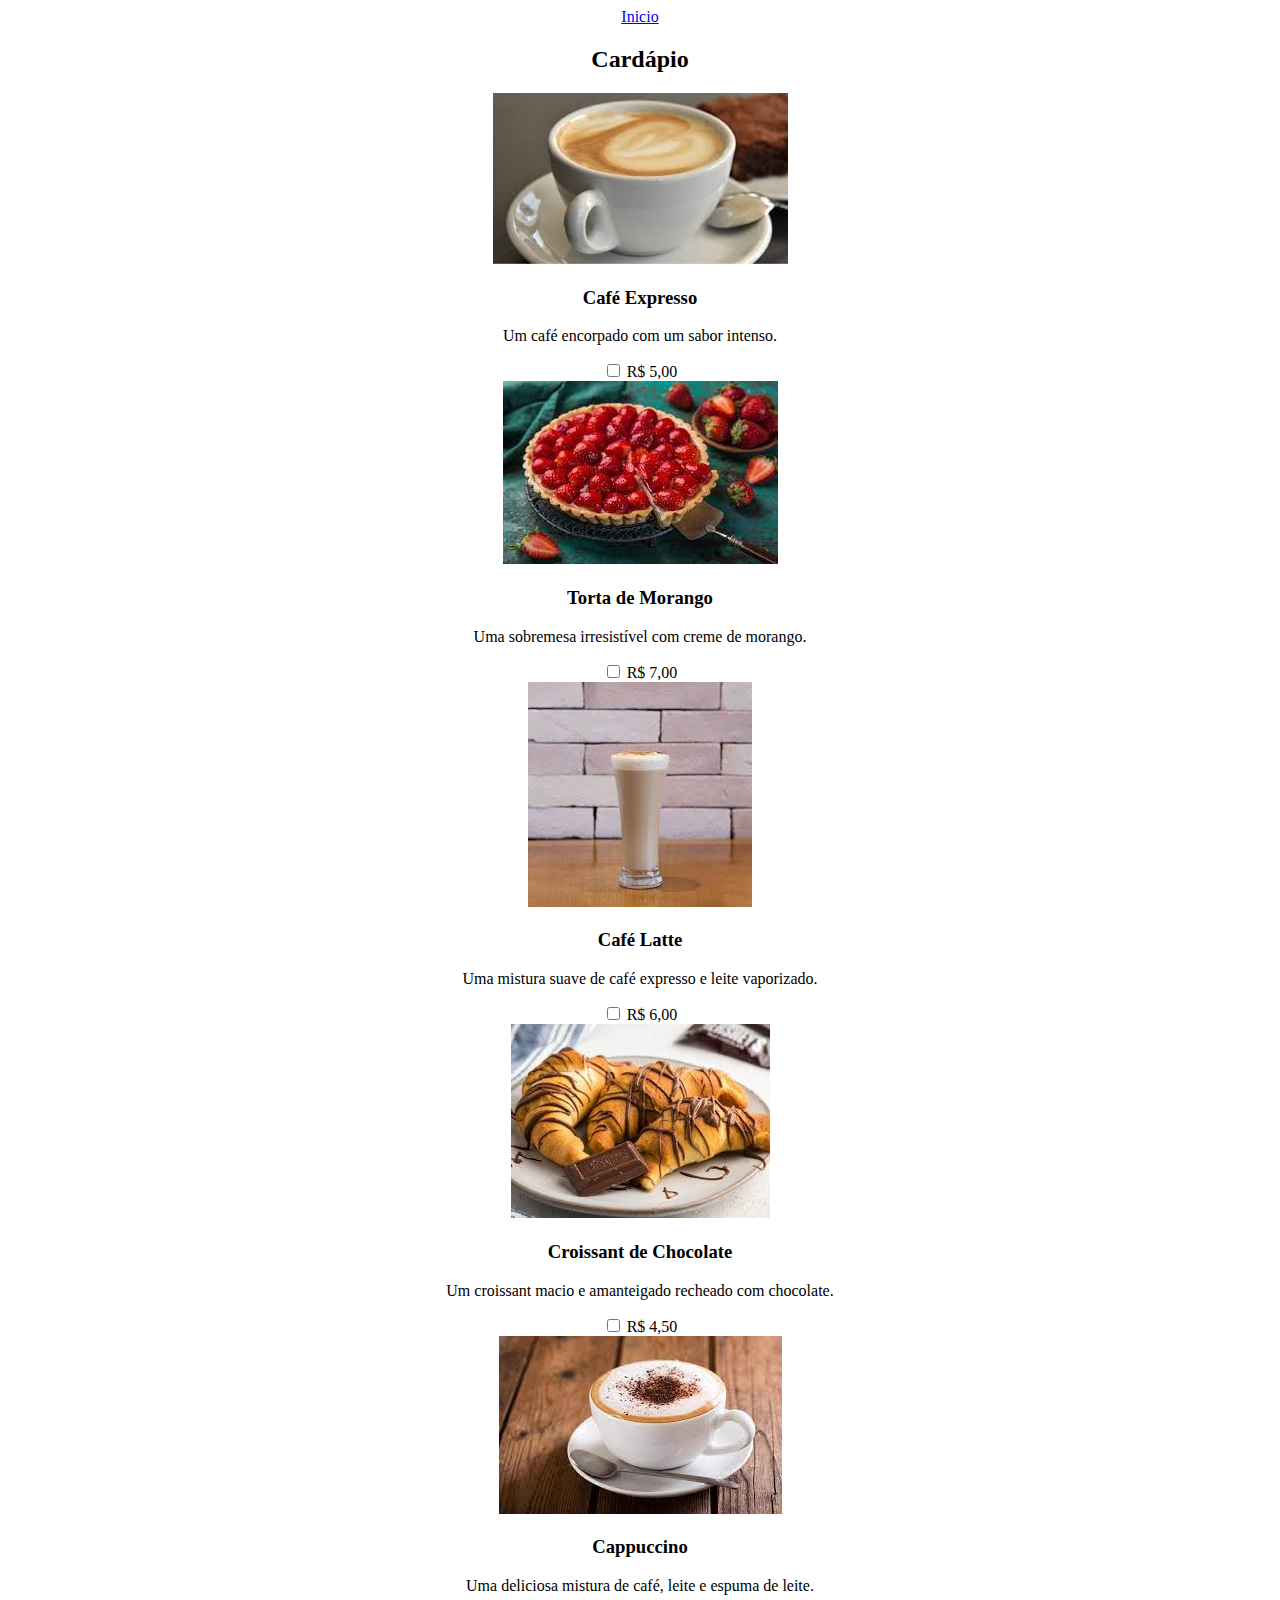
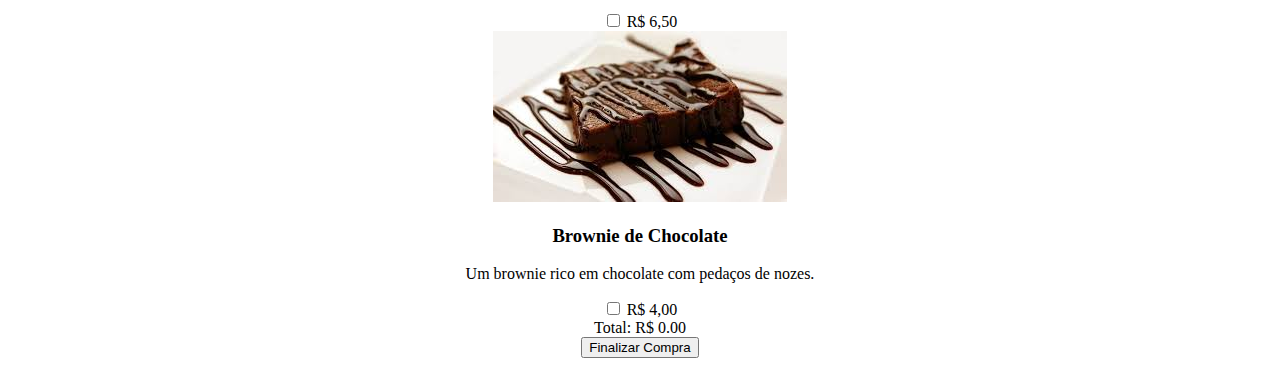
==== cardapio.html @ adf33dd8 "Update cardapio.html" ====
<!DOCTYPE html>
<html lang="en">

<head>
   <link rel="stylesheet" type="text/css" href="cardapio.css"/>
</head>
<body>
    <center>
        <header>
            <!-- Cabeçalho com botão "Voltar" para retornar à página inicial -->
            <a href="index.html" class="btn">Inicio</a>
        </header>
        <h2>Cardápio</h2>
        <div class="container">
            <div class="menu-item">
                <img src="imagens\images.jfif" alt="Café Expresso">
                <h3>Café Expresso</h3>
                <p>Um café encorpado com um sabor intenso.</p>
                <span class="price item-price"> <input type="checkbox" name="item" value="5.00">
                    <!-- Adicione valor do item como valor do checkbox -->R$ 5,00</span>
            </div>
            <div class="menu-item">
                <img src="imagens\torta.jfif" alt="Torta de Morango">
                <h3>Torta de Morango</h3>
                <p>Uma sobremesa irresistível com creme de morango.</p>
                <span class="price item-price"> <input type="checkbox" name="item" value="7.00">
                    <!-- Adicione valor do item como valor do checkbox -->R$ 7,00</span>
            </div>
            <div class="menu-item">
                <img src="imagens\latte.jfif" alt="Café Latte">
                <h3>Café Latte</h3>
                <p>Uma mistura suave de café expresso e leite vaporizado.</p>
                <span class="price item-price"> <input type="checkbox" name="item" value="6.00">
                    <!-- Adicione valor do item como valor do checkbox -->R$ 6,00</span>
            </div>
            <div class="menu-item">
                <img src="imagens\croaca.jfif" alt="Croissant de Chocolate">
                <h3>Croissant de Chocolate</h3>
                <p>Um croissant macio e amanteigado recheado com chocolate.</p>
                <span class="price item-price"> <input type="checkbox" name="item" class="custom-checkbox" value="4.50">
                    <!-- Adicione valor do item como valor do checkbox -->R$ 4,50</span>
            </div>
            <div class="menu-item">
                <img src="imagens\caputino.jfif" alt="Cappuccino">
                <h3>Cappuccino</h3>
                <p>Uma deliciosa mistura de café, leite e espuma de leite.</p>
                <span class="price item-price"> <input type="checkbox" name="item" value="6.50">
                    <!-- Adicione valor do item como valor do checkbox -->R$ 6,50 </span>
            </div>
            <div class="menu-item">
                <img src="imagens\brounie.jfif" alt="Brownie de Chocolate">
                <h3>Brownie de Chocolate</h3>
                <p>Um brownie rico em chocolate com pedaços de nozes.</p>
                <span class="price item-price"> <input type="checkbox" name="item" value="4.00">
                    <!-- Adicione valor do item como valor do checkbox -->R$ 4,00</span>
            </div>
        </div>
        <div id="total">Total: R$ 0.00</div>
        <center>
            <form>
                <button type="button" id="checkout-button" class="btn">Finalizar Compra</button>
            </form>
        </center>

        </section>
        </div>
        </div>
    </center>
</body>

<script>
    document.addEventListener("DOMContentLoaded", function () {
        const checkoutButton = document.getElementById("checkout-button");
        const itemPrices = document.querySelectorAll(".item-price");
        const checkboxes = document.querySelectorAll("input[type='checkbox']");
        const totalElement = document.getElementById("total");

        function updateTotal() {
            let total = 0;

            itemPrices.forEach((item, index) => {
                const priceText = item.textContent;
                const priceValue = parseFloat(priceText.replace("R$ ", "").replace(",", "."));

                if (checkboxes[index].checked) {
                    total += priceValue;
                }
            });

            totalElement.textContent = "Total: R$ " + total.toFixed(2);
        }

        checkboxes.forEach((checkbox) => {
            checkbox.addEventListener("change", updateTotal);
        });

        checkoutButton.addEventListener("click", function () {
            // Redirecione para a outra página, passando o total como parâmetro
            window.location.href = "compra.html?total=" + totalElement.textContent.replace("Total: R$ ", "");
        });
    });
</script>

</html>
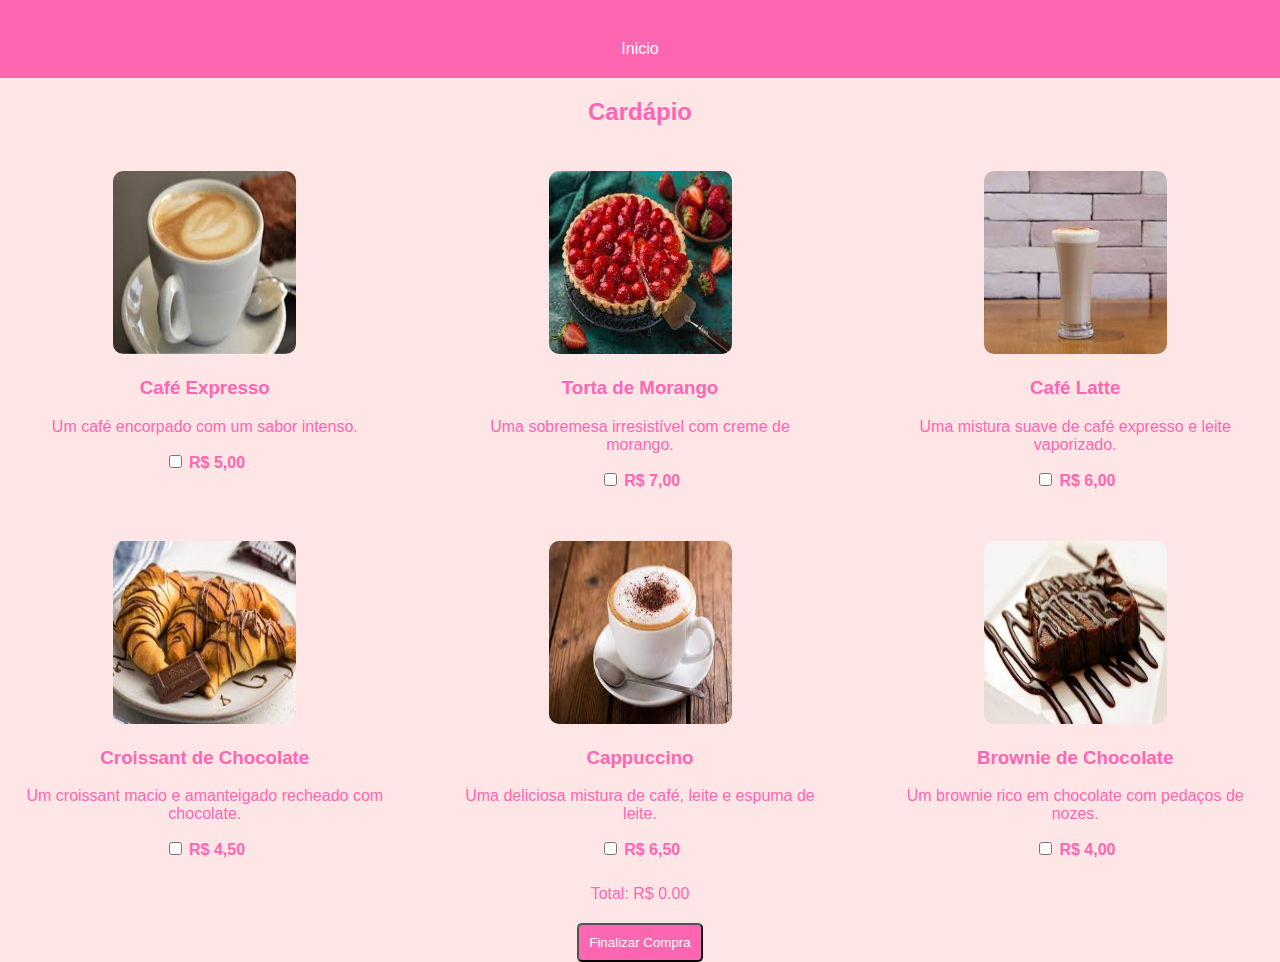
==== commit 1f21e0eb: "Update cardapio.html" ====
--- a/cardapio.html
+++ b/cardapio.html
@@ -13,42 +13,42 @@
         <h2>Cardápio</h2>
         <div class="container">
             <div class="menu-item">
-                <img src="imagens\images.jfif" alt="Café Expresso">
+                <img src="imagens\images.jfif" alt="Café Expresso" style="width: 183px; height: 183px;">
                 <h3>Café Expresso</h3>
                 <p>Um café encorpado com um sabor intenso.</p>
                 <span class="price item-price"> <input type="checkbox" name="item" value="5.00">
                     <!-- Adicione valor do item como valor do checkbox -->R$ 5,00</span>
             </div>
             <div class="menu-item">
-                <img src="imagens\torta.jfif" alt="Torta de Morango">
+                <img src="imagens\torta.jfif" alt="Torta de Morango" style="width: 183px; height: 183px;">
                 <h3>Torta de Morango</h3>
                 <p>Uma sobremesa irresistível com creme de morango.</p>
                 <span class="price item-price"> <input type="checkbox" name="item" value="7.00">
                     <!-- Adicione valor do item como valor do checkbox -->R$ 7,00</span>
             </div>
             <div class="menu-item">
-                <img src="imagens\latte.jfif" alt="Café Latte">
+                <img src="imagens\latte.jfif" alt="Café Latte" style="width: 183px; height: 183px;">
                 <h3>Café Latte</h3>
                 <p>Uma mistura suave de café expresso e leite vaporizado.</p>
                 <span class="price item-price"> <input type="checkbox" name="item" value="6.00">
                     <!-- Adicione valor do item como valor do checkbox -->R$ 6,00</span>
             </div>
             <div class="menu-item">
-                <img src="imagens\croaca.jfif" alt="Croissant de Chocolate">
+                <img src="imagens\croaca.jfif" alt="Croissant de Chocolate" style="width: 183px; height: 183px;">
                 <h3>Croissant de Chocolate</h3>
                 <p>Um croissant macio e amanteigado recheado com chocolate.</p>
                 <span class="price item-price"> <input type="checkbox" name="item" class="custom-checkbox" value="4.50">
                     <!-- Adicione valor do item como valor do checkbox -->R$ 4,50</span>
             </div>
             <div class="menu-item">
-                <img src="imagens\caputino.jfif" alt="Cappuccino">
+                <img src="imagens\caputino.jfif" alt="Cappuccino" style="width: 183px; height: 183px;">
                 <h3>Cappuccino</h3>
                 <p>Uma deliciosa mistura de café, leite e espuma de leite.</p>
                 <span class="price item-price"> <input type="checkbox" name="item" value="6.50">
                     <!-- Adicione valor do item como valor do checkbox -->R$ 6,50 </span>
             </div>
             <div class="menu-item">
-                <img src="imagens\brounie.jfif" alt="Brownie de Chocolate">
+                <img src="imagens\brounie.jfif" alt="Brownie de Chocolate" style="width: 183px; height: 183px;">
                 <h3>Brownie de Chocolate</h3>
                 <p>Um brownie rico em chocolate com pedaços de nozes.</p>
                 <span class="price item-price"> <input type="checkbox" name="item" value="4.00">
--- a/cardapio.css
+++ b/cardapio.css
@@ -0,0 +1,132 @@
+body {
+    font-family: Arial, sans-serif;
+    background-color: #ffe6e6;
+    /* Cor de creme de morango */
+    color: #ff66b2;
+    /* Rosa */
+    margin: 0;
+    padding: 0;
+}
+
+header {
+    background-color: #ff66b2;
+    color: #fff;
+    text-align: center;
+    padding: 10px 0;
+
+}
+
+header h1 {
+    font-size: 2em;
+    font-style: inherit;
+}
+
+nav ul {
+    list-style: none;
+}
+
+nav li {
+    display: inline;
+    margin: 0 20px;
+}
+
+nav a {
+    text-decoration: none;
+    color: #fff;
+    font-weight: bold;
+}
+
+.hero p {
+    color: #ff66b2;
+}
+
+.hero {
+    background-image: url('coffee-shop.jpg');
+    /* Adicione a imagem de fundo desejada */
+    background-size: cover;
+    text-align: center;
+    padding: 100px 0;
+    color: #fff;
+
+}
+
+.hero h2 {
+    font-size: 2.5em;
+    color: #ff66b2;
+    padding: 0px;
+}
+
+.btn {
+    display: inline-block;
+    background-color: #ff66b2;
+    color: #fff;
+    padding: 10px;
+    border-radius: 5px;
+    text-decoration: none;
+    margin-top: 20px;
+
+}
+
+.menu {
+    text-align: center;
+    padding: 10px 0;
+}
+
+.menu h2 {
+    font-size: 2em;
+}
+
+.menu-item {
+    display: inline-block;
+    width: 32%;
+    padding: 2%;
+    box-sizing: border-box;
+}
+
+.container {
+    display: flex;
+    justify-content: space-between;
+    flex-wrap: wrap;
+}
+
+.menu-item img {
+    max-width: 100%;
+    border-radius: 10px;
+}
+
+.price {
+    display: block;
+    font-weight: bold;
+    color: #ff66b2;
+}
+
+.about {
+    text-align: center;
+    padding: 50px 0;
+}
+
+.contact {
+    text-align: center;
+    background-color: #ff66b2;
+    color: #fff;
+    padding: 50px 0;
+}
+
+.contact p {
+    font-size: 1.2em;
+
+}
+
+footer {
+    background-color: #ff66b2;
+    text-align: center;
+    color: #fff;
+    padding: 10px 0;
+}
+
+@media (max-width:768px) {
+    .container {
+        flex-direction: column;
+        align-items: center;
+    }
+}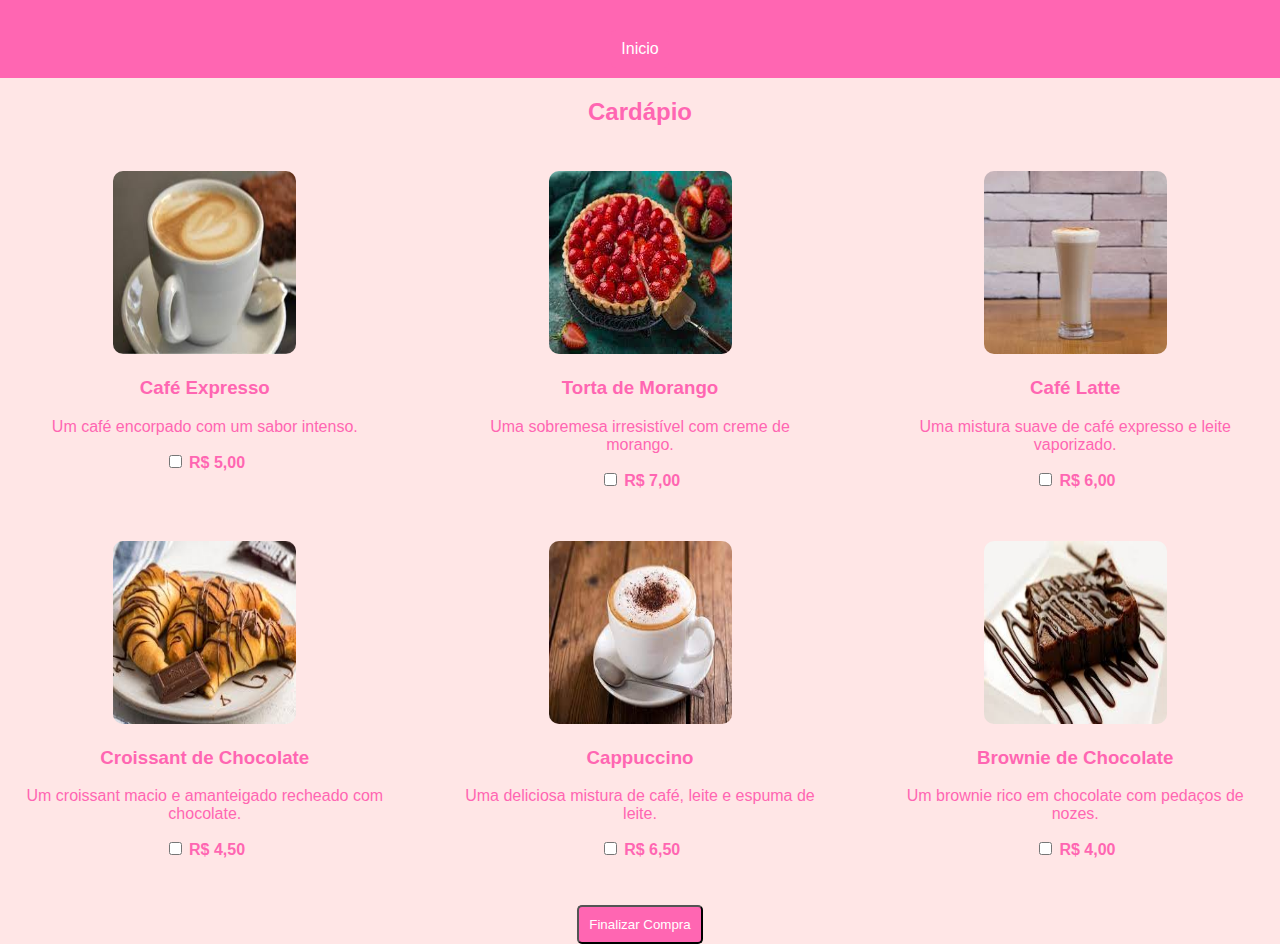
==== commit 787be6ec: "cardapio.html" ====
--- a/cardapio.html
+++ b/cardapio.html
@@ -55,7 +55,7 @@
                     <!-- Adicione valor do item como valor do checkbox -->R$ 4,00</span>
             </div>
         </div>
-        <div id="total">Total: R$ 0.00</div>
+       
         <center>
             <form>
                 <button type="button" id="checkout-button" class="btn">Finalizar Compra</button>
--- a/cardapio.css
+++ b/cardapio.css
@@ -85,7 +85,7 @@
 
 .container {
     display: flex;
-    justify-content: space-between;
+    justify-content: space-around;
     flex-wrap: wrap;
 }
 
@@ -124,9 +124,29 @@
     padding: 10px 0;
 }
 
-@media (max-width:768px) {
-    .container {
+@media only screen and (max-widht:768px){
+    .container{
         flex-direction: column;
         align-items: center;
     }
-}+}
+@media only screen and (min-width: 767px) and (max-width:991px){
+    .container{
+        flex-direction: column;
+        align-items: center;
+    }
+}
+@media only screen and (min-width: 992px) and (max-width:1023px){
+    .container{
+        display: flex;
+        justify-content: space-between;
+        flex-wrap: wrap;
+    }
+}
+@media only screen and (min-width: 1024px){
+    .container{
+        display: flex;
+        justify-content: space-between;
+        flex-wrap: wrap;
+    }
+}
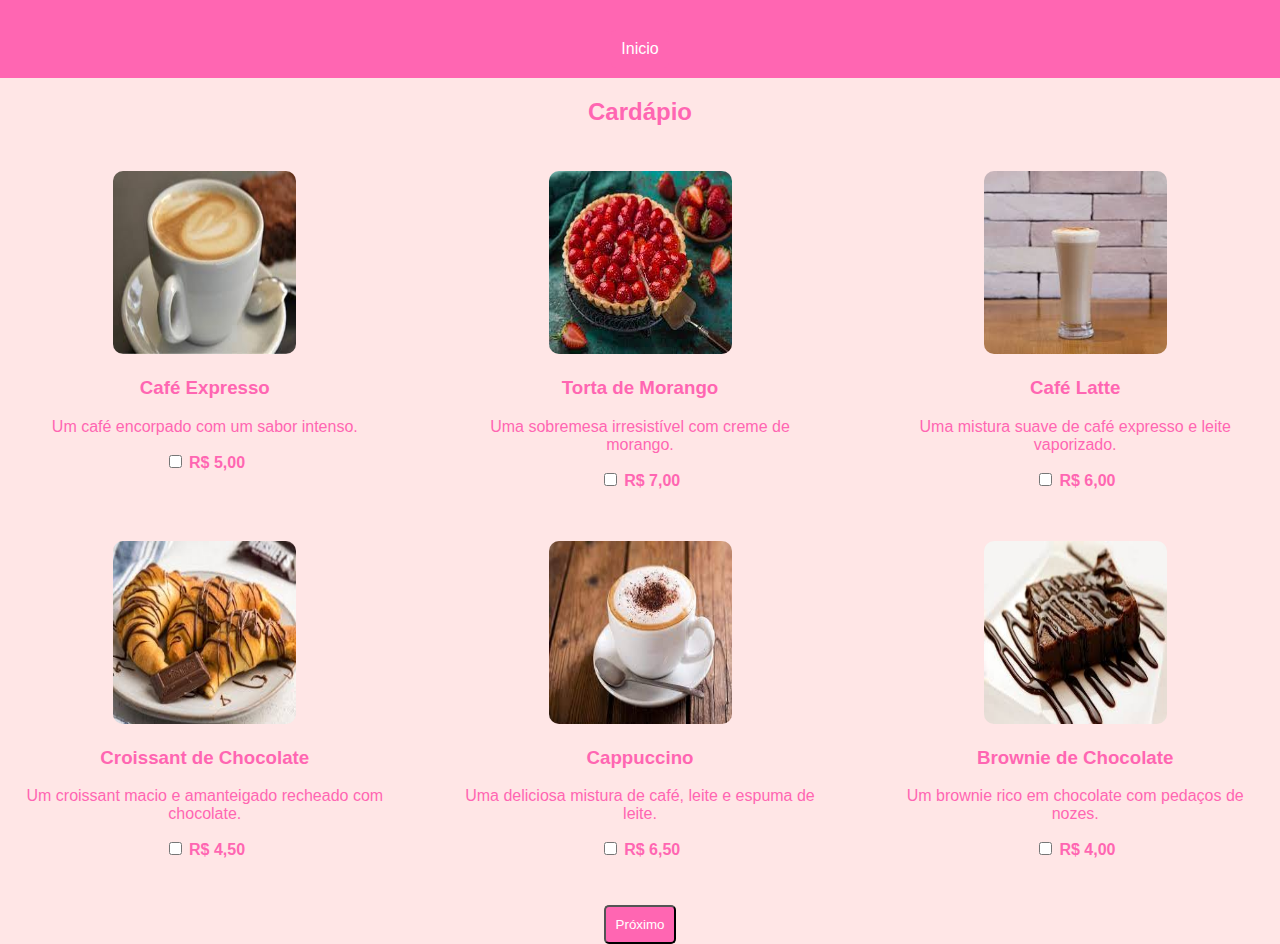
==== commit 62242bce: "cardapio.html" ====
--- a/cardapio.html
+++ b/cardapio.html
@@ -58,7 +58,7 @@
        
         <center>
             <form>
-                <button type="button" id="checkout-button" class="btn">Finalizar Compra</button>
+                <button type="button" id="checkout-button" class="btn">Próximo</button>
             </form>
         </center>
 
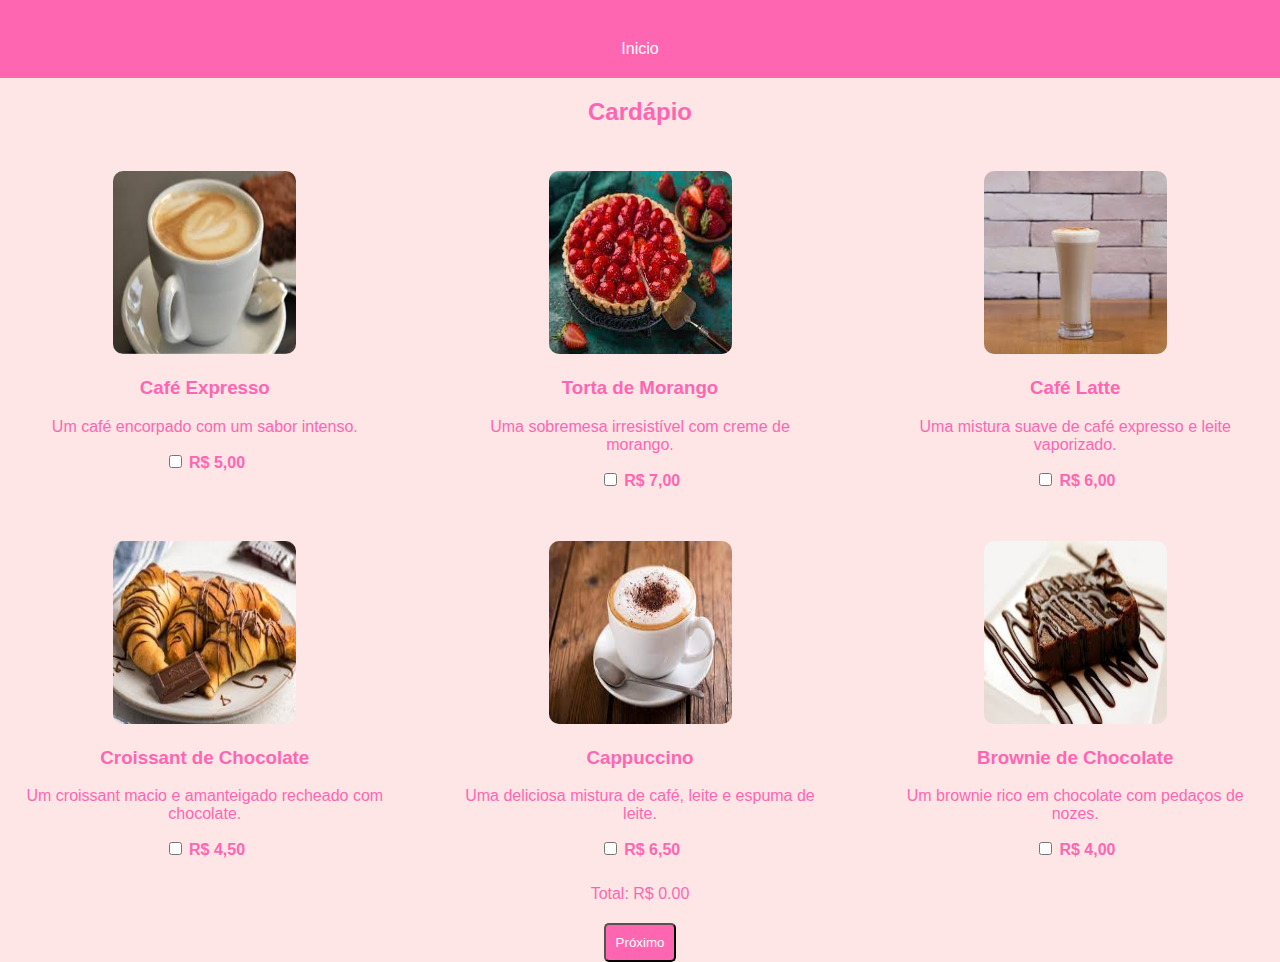
==== commit 10a451ed: "Update cardapio.html" ====
--- a/cardapio.html
+++ b/cardapio.html
@@ -55,7 +55,7 @@
                     <!-- Adicione valor do item como valor do checkbox -->R$ 4,00</span>
             </div>
         </div>
-       
+        <div id="total">Total: R$ 0.00</div>
         <center>
             <form>
                 <button type="button" id="checkout-button" class="btn">Próximo</button>
@@ -94,7 +94,7 @@
             checkbox.addEventListener("change", updateTotal);
         });
 
-        checkoutButton.addEventListener("click", function () {
+         checkoutButton.addEventListener("click", function () {
             // Redirecione para a outra página, passando o total como parâmetro
             window.location.href = "compra.html?total=" + totalElement.textContent.replace("Total: R$ ", "");
         });
